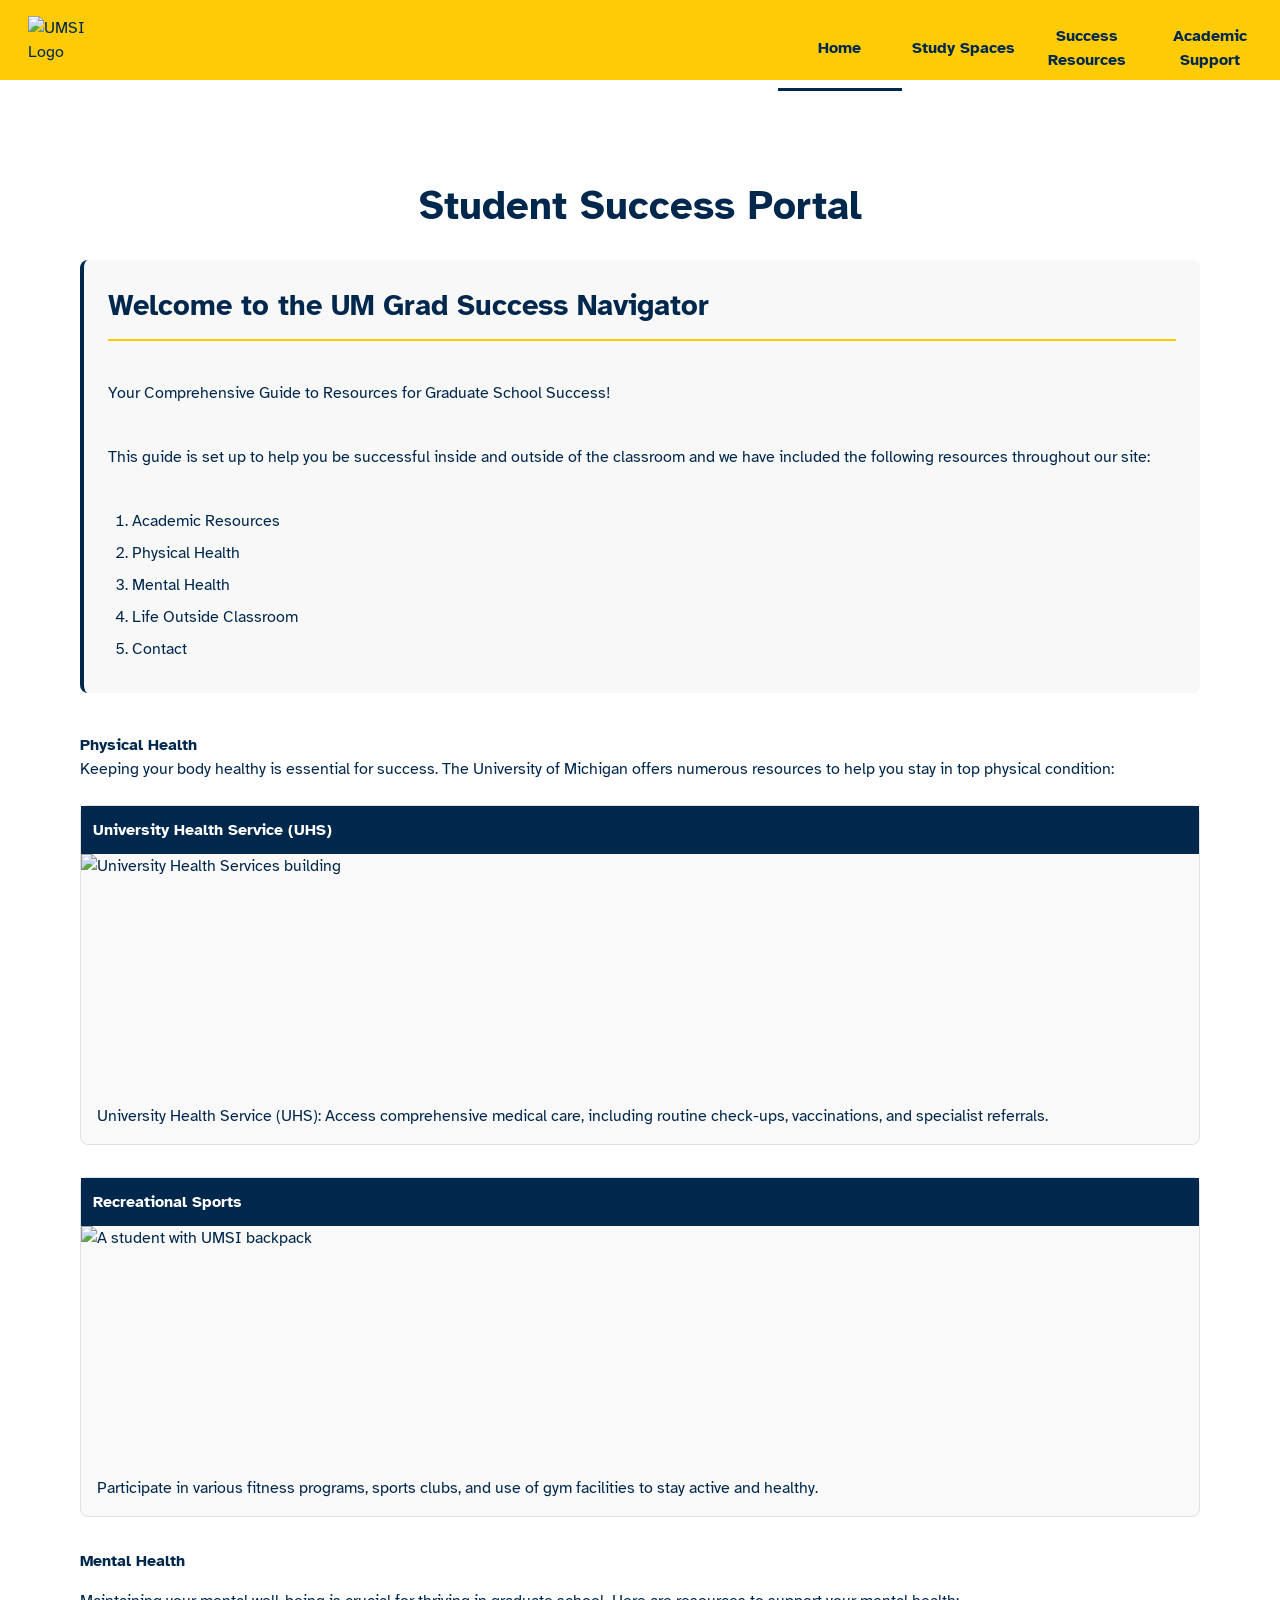
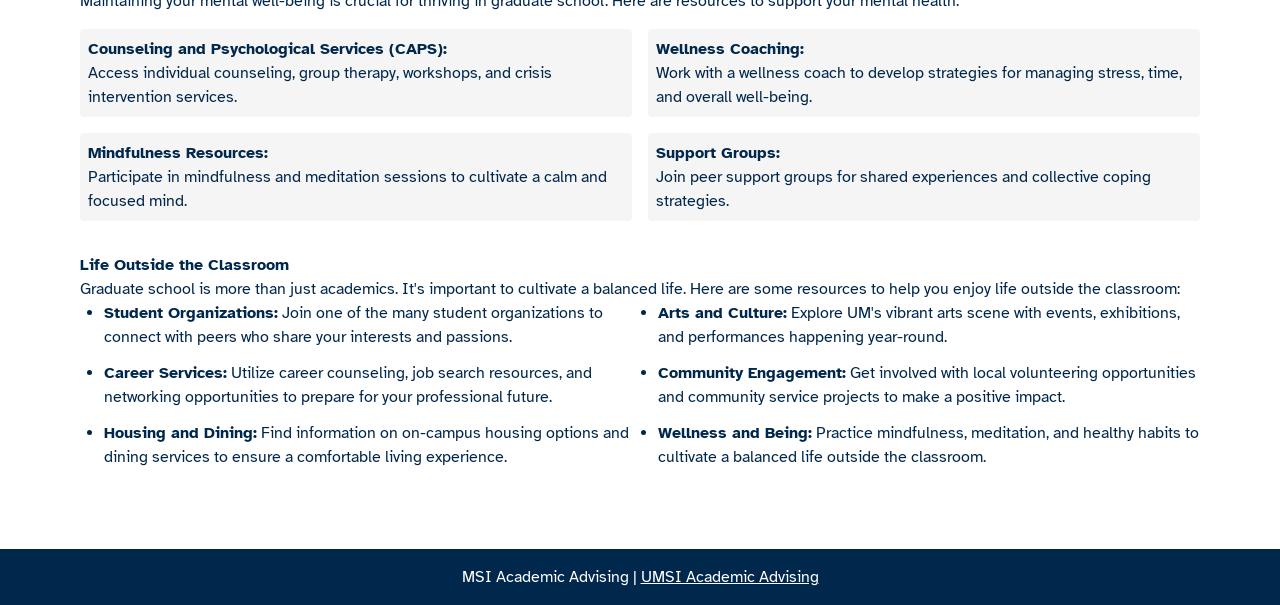
==== index.html @ 9c063427 "Add files via upload" ====
<!DOCTYPE html>
<html lang="en">
<head>
    <meta charset="UTF-8">
    <meta name="viewport" content="width=device-width, initial-scale=1.0">
    <title>Student Success Portal</title>
    <link rel="preconnect" href="https://fonts.googleapis.com">
    <link rel="preconnect" href="https://fonts.gstatic.com" crossorigin>
    <link href="https://fonts.googleapis.com/css2?family=Atkinson+Hyperlegible:ital,wght@0,400;0,700;1,400;1,700&display=swap" rel="stylesheet">
    <link rel="stylesheet" href="css/html5reset.css">
    <link rel="stylesheet" href="css/style.css">
</head>
<body>

    <a href="#main-content" class="skip-link">Skip to Main Content</a>

    <header>
        
        <div class="header">
            <img src="images/UMSI_signature_vertical_informal_solidblue.jpg" alt="UMSI Logo" class="logo">
            <nav>
                <ul>
                    <li class = "active"><a href="index.html" title="Current page: Home">Home</a></li>
                    <li><a href="study_spaces.html">Study Spaces</a></li>
                    <li><a href="student_success.html">Success Resources</a></li>
                    <li><a href="academic_support.html">Academic Support</a></li>
                </ul>
             </nav>
        </div>
    </header>

    <main id="main-content" class="container">
        <h1>Student Success Portal</h1>
        <section class="welcome-grid">
            <h2>Welcome to the UM Grad Success Navigator</h2>
            <p>Your Comprehensive Guide to Resources for Graduate School Success!</p>
            <p>This guide is set up to help you be successful inside and outside of the classroom and we have included the following resources throughout our site:</p>
            <ol>
                <li>Academic Resources</li>
                <li>Physical Health</li>
                <li>Mental Health</li>
                <li>Life Outside Classroom</li>
                <li>Contact</li>
            </ol>
        </section>

        <section class="physical-health">
                <h2>Physical Health</h2>
                <p>Keeping your body healthy is essential for success. The University of Michigan offers numerous resources to help you stay in top physical condition:</p>
                
                <div class="health-services-grid">
                    <div class="service-item">
                      <h3>University Health Service (UHS)</h3>
                      <img src="images/UHS.jpg" alt="University Health Services building">
                      <p>University Health Service (UHS): Access comprehensive medical care, including routine check-ups, vaccinations, and specialist referrals.</p>
                    </div>
                    
                    <div class="service-item">
                      <h3>Recreational Sports</h3>
                      <img src="images/UMSI_CampusFall_UMSIBackpack_02.jpg" alt="A student with UMSI backpack">
                      <p>Participate in various fitness programs, sports clubs, and use of gym facilities to stay active and healthy.</p>
                    </div>
                </div>
        </section>
        
        <section class="mental-health">
            <h2>Mental Health</h2>
            <p>Maintaining your mental well-being is crucial for thriving in graduate school. Here are resources to support your mental health:</p>
            <article>
                <h3>Counseling and Psychological Services (CAPS):</h3>
                <p> Access individual counseling, group therapy, workshops, and crisis intervention services.</p>
            </article>
            <article>
                <h3>Wellness Coaching:</h3>

                <p>Work with a wellness coach to develop strategies for managing stress, time, and overall well-being.</p>
            </article>
            <article>
                <h3>Mindfulness Resources:</h3>

                <p> Participate in mindfulness and meditation sessions to cultivate a calm and focused mind.</p>
            </article>
            <article>
                <h3>Support Groups:</h3>

                <p> Join peer support groups for shared experiences and collective coping strategies.</p>
            </article>
        </section>

        
        <section id="life-outside-classroom">
            <h2>Life Outside the Classroom</h2>
            <p>Graduate school is more than just academics. It's important to cultivate a balanced life. Here are some resources to help you enjoy life outside the classroom:</p>
        
            <ul class="outside-classroom-list">
                <li><strong>Student Organizations:</strong> Join one of the many student organizations to connect with peers who share your interests and passions.</li>
                <li><strong>Arts and Culture:</strong> Explore UM's vibrant arts scene with events, exhibitions, and performances happening year-round.</li>
                <li><strong>Career Services:</strong> Utilize career counseling, job search resources, and networking opportunities to prepare for your professional future.</li>
                <li><strong>Community Engagement:</strong> Get involved with local volunteering opportunities and community service projects to make a positive impact.</li>
                <li><strong>Housing and Dining:</strong> Find information on on-campus housing options and dining services to ensure a comfortable living experience.</li>
                <li><strong>Wellness and Being:</strong> Practice mindfulness, meditation, and healthy habits to cultivate a balanced life outside the classroom.</li>
            </ul>
        </section>
        <!-- Content taken & modified from UMGPT with the prompt, "write me a webpage of intro content to help University of Michigan Master's students navigate different resources for being successful in grad school - this will include academic resources, physical health resources, mental health resources, support for life outside the classroom"
        UMGPT. (2024). UMGPT (August 29th version) [Large language model]. -->
    </main>
    <footer class="footer">
        <p>MSI Academic Advising | <a href="https://sites.google.com/umich.edu/msiacademicadvising/student-support-resources">UMSI Academic Advising </a></p>
        </footer>
</body>
</html>
---- css/style.css ----
body {
  font-family: 'Atkinson Hyperlegible', sans-serif; 
  font-size: 1rem; 
  line-height: 1.5; 
  background-color: #FFFFFF; 
  color: #00274C; 
  margin: 0;
  padding: 0;
}

.skip-link {
  position: fixed; 
  top: -100px; 
  left: 0;
  background: #00274C;
  color: #FFFFFF;
  padding: 10px;
  width: auto; 
  height: auto;
}

.skip-link:focus {
  top: 0;
  left: 0;
  outline: 3px solid #FFCB05;
}


.container {
  display: block; 
  margin: 0; 
  padding: 5rem; 
}

.header {
  background-color: #FFCB05;
  padding: 0.5rem;
  width: 100%;
  display: flex;
  justify-content: space-between;
  align-items: center;
  top: 0;
}

.logo {
  width: 70px;
  height: auto;
  margin-left: 1rem;
}

nav {
  margin-right: 1rem;
  display: flex;
  justify-content: center;
}

nav ul {
  list-style: none;
  display: flex;
  justify-content: space-around;
  padding: 0;
  margin: 0;
}

nav li {
  flex: 1;
}

nav li a {
  display: flex;
  justify-content: center;
  align-items: center;
  height: 100%;
}

nav li {
  text-align: center;
}

nav a {
  color: #00274C;
  font-weight: bold;
  text-decoration: none;
  padding: 0.5rem;
}

nav a:hover,
nav a:focus {
  text-decoration: underline;
  color: #0076c8;
}

nav li.active a {
  color: #00274C;
  font-weight: bolder;
  border-bottom: 3px solid #00274C;
}


img { 
  width: 100%;
  max-width: 100%;
  height: auto;
  display: block;
  object-fit: cover;
}

.logo {
  width: 70px; 
  height: auto; 
  display: block; 
  margin-left: 20px; 
}

h1 {
  font-size: 2.5rem; 
  margin-top: 1rem; 
  margin-bottom: 1.5rem; 
  text-align: center; 
  font-weight: bold; 
}

.welcome-grid {
  display: grid;
  grid-template-columns: 1fr; 
  gap: 1.5rem;
  margin-bottom: 2.5rem;
  padding: 1.5rem;
  background-color: #f8f8f8;
  border-radius: 8px;
  border-left: 4px solid #00274C;
}


.welcome-grid h2 {
  grid-column: 1 / -1;
  margin-top: 0;
  color: #00274C;
  font-size: 1.8rem;
  border-bottom: 2px solid #FFCB05;
  padding-bottom: 0.75rem;
  margin-bottom: 1rem;
}


.welcome-grid p {
  grid-column: 1fr;
  margin-bottom: 1rem;
}

.welcome-grid ol {
  grid-column: 1fr;
  margin-top: 0;
  padding-left: 1.5rem;
}

.welcome-grid li {
  margin-bottom: 0.5rem;
}

.main-content {
  background-color: #FFFFFF;
  padding: 1rem;
}

.health-services-grid {
  display: grid;
  grid-template-columns: 1fr; 
  gap: 2rem; 
  margin-top: 1.5rem;
  margin-bottom: 2rem;
}


.service-item {
  gap: 0.75rem;
  border: 1px solid #e0e0e0;
  border-radius: 8px;
  background-color: #f9f9f9;
 
}

.service-item h3 {
  margin: 0;
  padding: 0.75rem;
  background-color: #00274C;
  color: white;
}

.service-item img {
  width: 100%;
  height: 250px; 
  object-fit: cover;
}

.service-item p {
  padding: 0 1rem 1rem;
  margin: 0;
}


.mental-health {
  display: grid;
  grid-template-columns: 1fr 1fr; 
  gap: 1rem;
  margin-bottom: 2rem;
}


.mental-health h2 {
  grid-column: 1 / -1;
}


.mental-health > p {
  grid-column: 1 / -1;
}


.mental-health article {
  padding: 0.5rem;
  background-color: #f5f5f5;
  border-radius: 0.25rem;
}


.outside-classroom-list {
  display: grid;
  grid-template-columns: 1fr 1fr; 
  gap: 0.75rem;
  padding-left: 1.5rem;
}

.academic-grid {
  display: grid;
  grid-template-columns: 1fr 1fr 1fr; 
  gap: 0.75rem;
  margin-bottom: 1.5rem;
}


.academic-grid h2 {
  grid-column: 1 / -1;
}


.study-spaces-overview,
.quiet-study-areas,
.group-study-spaces,
.online-study-resources {
    display: grid;
    gap: 1rem;
    margin-bottom: 2rem;
    padding: 1rem;
    background-color: #f9f9f9;
    border-radius: 8px;
}

.overview-content,
.quiet-study-content {
    display: grid;
    grid-template-columns: 1fr;
    gap: 1rem;
    align-items: center;
}

.section-image {
    width: 100%;
    max-height: 300px;
    object-fit: cover;
    border-radius: 8px;
}

.group-study-spaces ul,
.online-study-resources ul {
    padding-left: 1.5rem;
    margin-bottom: 1rem;
}

.group-study-spaces ul li,
.online-study-resources ul li {
    margin-bottom: 0.5rem;
}

.booking-link {
    display: inline-block;
    background-color: #00274C;
    color: white;
    padding: 0.5rem 1rem;
    text-decoration: none;
    border-radius: 4px;
    margin-top: 1rem;
}

.booking-link:hover {
    background-color: #FFCB05;
    color: #00274C;
}

.student-success {
  display: grid;
  grid-template-columns: 1fr;
  gap: 1rem;
  padding: 1rem;
}

.student-success section {
  background-color: #f9f9f9;
  border-radius: 12px;
  padding: 1.5rem;
}

.student-success section h2 {
  color: #00274C;
  border-bottom: 3px solid #FFCB05;
  padding-bottom: 0.5rem;
  margin-bottom: 1rem;
  font-size: 1.5rem;
  line-height: 1.2;
}

.student-success p {
  color: #00274C;
  line-height: 1.6;
  font-size: 16px;
}

.student-success figure {
  margin-top: 1rem;
  border-radius: 8px;
  overflow: hidden;
}

.student-success figure img {
  width: 100%;
  max-height: 250px;
  object-fit: cover;
}

.student-success a {
  display: inline-block;
  background-color: #FFCB05;
  color: #00274C;
  text-decoration: none;
  padding: 10px 15px;
  border-radius: 6px;
  font-weight: bold;
  margin-top: 1rem;
  text-align: center;
}

.student-success a:hover {
  background-color: #00274C;
  color: #FFCB05;
}


.academic-overview,
.academic-advising,
.tutoring-services,
.advising-tips {
  margin-bottom: 3rem;
  padding: 2rem;
  background-color: #f9f9f9;
  border-radius: 10px;
}

.academic-overview h2,
.academic-advising h2,
.tutoring-services h2,
.advising-tips h3 {
  color: #00274C;
  margin-bottom: 1rem;
  padding-bottom: 0.5rem;
  border-bottom: 2px solid #FFCB05;
}

.advising-image,
.tutoring-image {
  margin-top: 1.5rem;
  margin-bottom: 1.5rem;
  text-align: center;
}

.advising-image img,
.tutoring-image img {
    max-width: 100%;
    max-height:30%;
    border-radius: 5px;
}

.advising-link,
.tutoring-link {
  display: inline-block;
  background-color: #00274C;
  color: #fff;
  padding: 0.75rem 1.5rem;
  text-decoration: none;
  border-radius: 5px;
  margin-top: 1rem;
  text-align: center;
}

.advising-link:hover,
.tutoring-link:hover {
  background-color: #FFCB05;
  color: #00274C;
}

.advising-tips-list {
  list-style-type: none;
  padding-left: 0;
}

.advising-tips-list li {
  margin-bottom: 1.5rem;
}

.advising-tips-list ul {
  margin-top: 0.5rem;
  margin-bottom: 1rem;
  padding-left: 1.5rem;
}

.advising-tips-list ul li {
  margin-bottom: 0.5rem;
}

.footer {
  background-color: #00274C; 
  color: white;
  padding: 1rem;
  text-align: center; 
  display: grid;
  grid-template-columns: 1fr;
  gap: 0.5rem;
}

.footer a {
  color: #FFFFFF; 
  text-decoration: underline; 
}

.footer a:hover {
  background-color: #0076c8; 
  color: white; 
  border: 2px solid #0076c8;
  padding: 4px 8px; 
  border-radius: 4px;
}
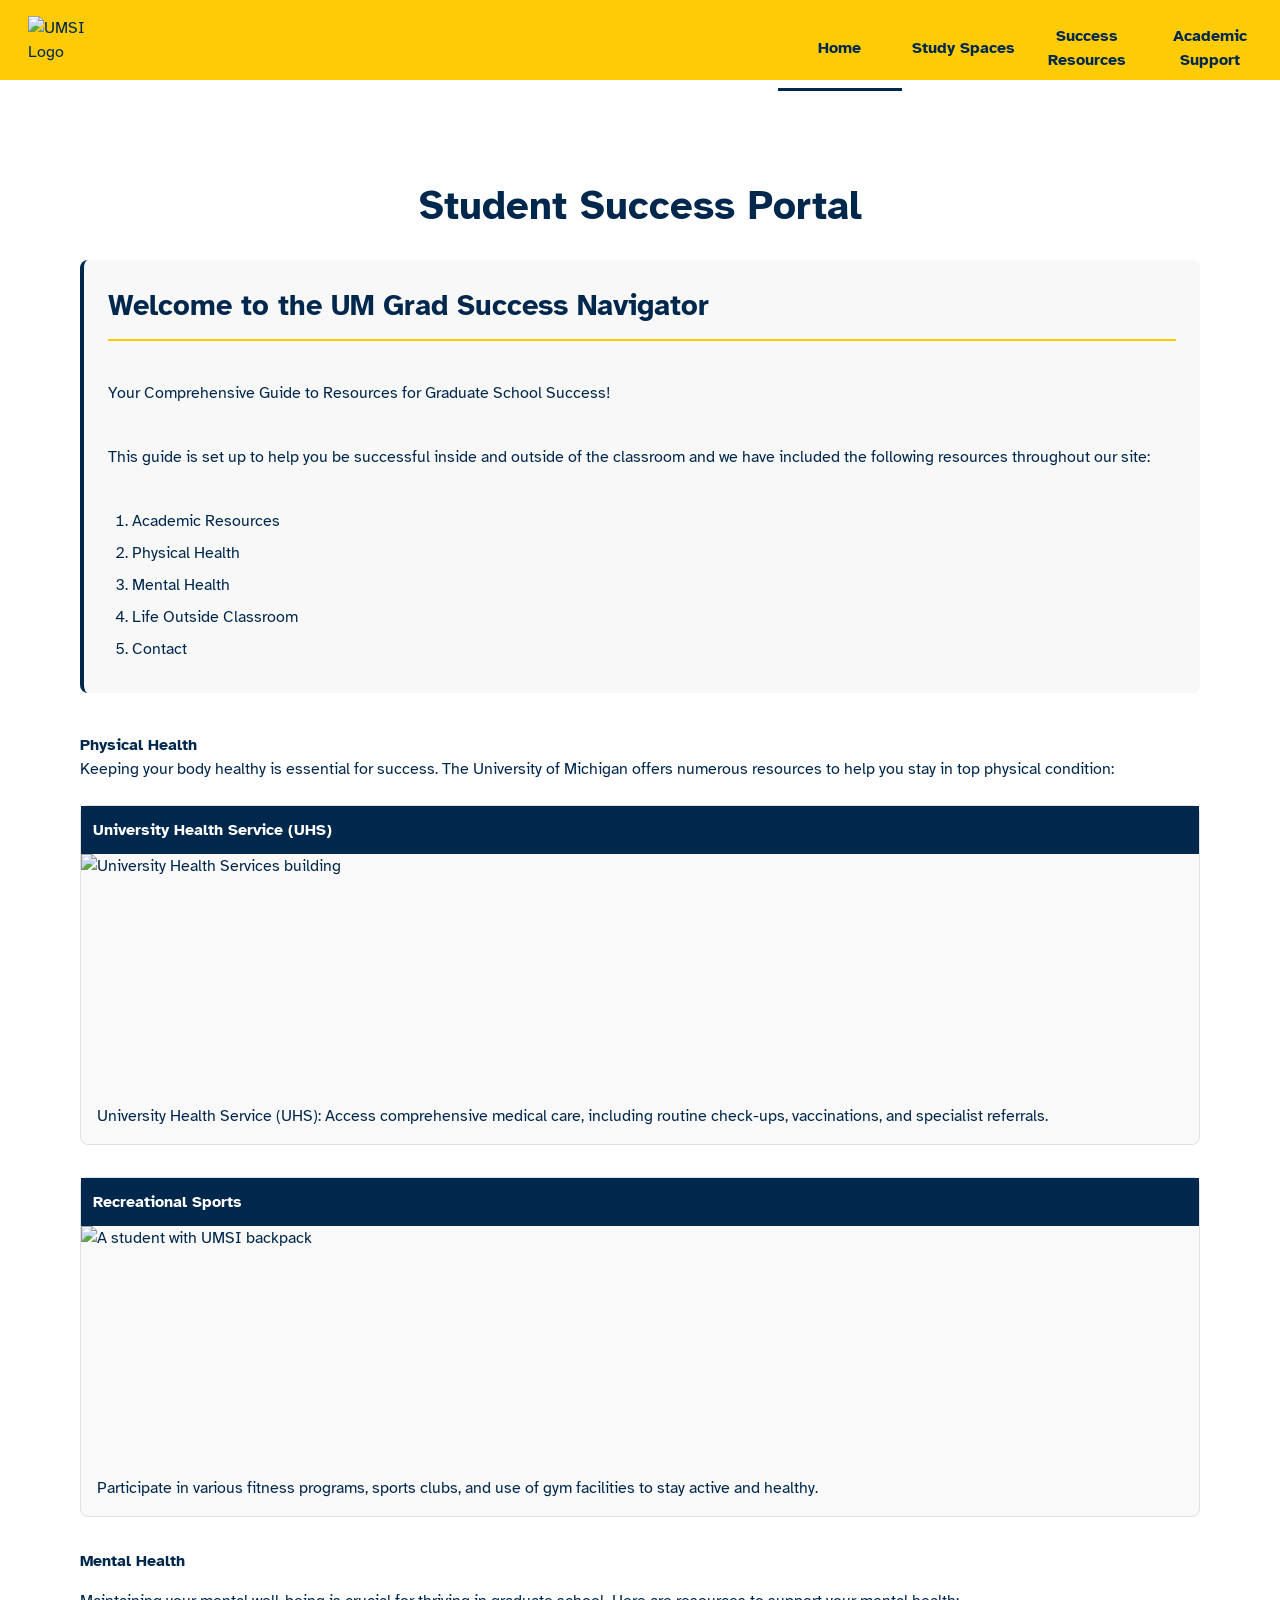
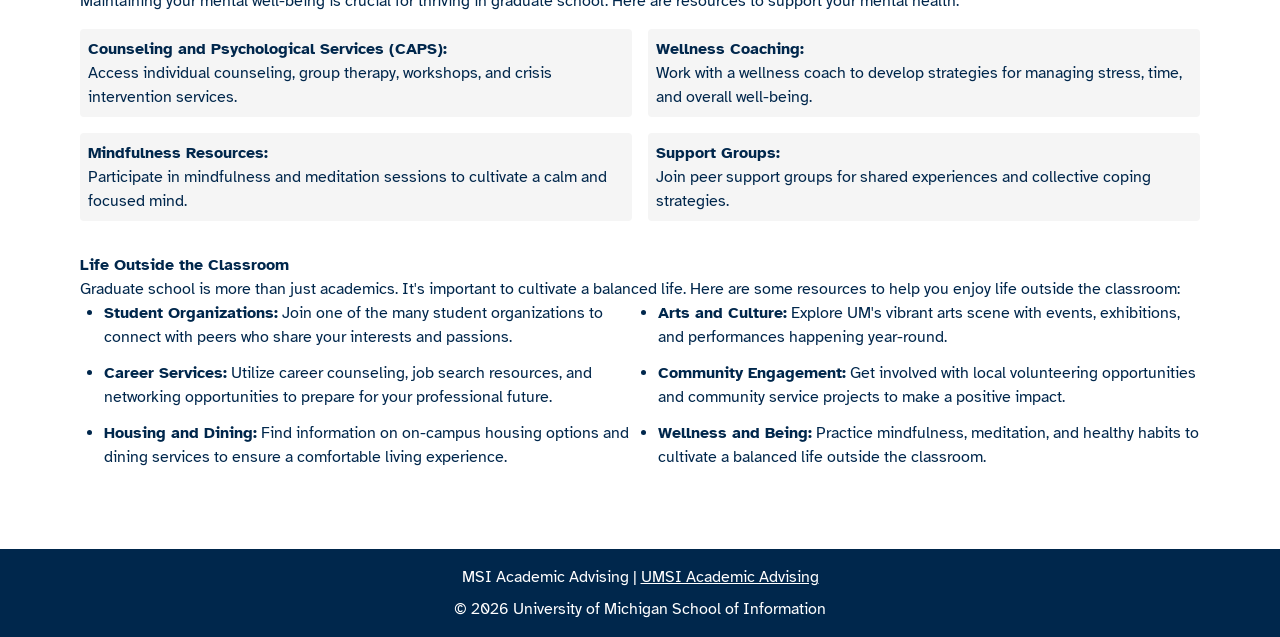
==== commit 8ca7ea07: "Add files via upload" ====
--- a/index.html
+++ b/index.html
@@ -105,7 +105,11 @@
         UMGPT. (2024). UMGPT (August 29th version) [Large language model]. -->
     </main>
     <footer class="footer">
-        <p>MSI Academic Advising | <a href="https://sites.google.com/umich.edu/msiacademicadvising/student-support-resources">UMSI Academic Advising </a></p>
-        </footer>
+        <p>MSI Academic Advising | <a href="https://sites.google.com/umich.edu/msiacademicadvising/student-support-resources">UMSI Academic Advising</a></p>
+        <p>© <span id="year"></span> University of Michigan School of Information</p>
+    </footer>
+    <script>
+        document.getElementById("year").innerHTML = new Date().getFullYear();
+        </script>
 </body>
 </html>
--- a/css/style.css
+++ b/css/style.css
@@ -37,6 +37,7 @@
   padding: 0.5rem;
   width: 100%;
   display: flex;
+  flex-wrap: wrap;
   justify-content: space-between;
   align-items: center;
   top: 0;
@@ -57,6 +58,7 @@
 nav ul {
   list-style: none;
   display: flex;
+  flex-wrap: wrap;
   justify-content: space-around;
   padding: 0;
   margin: 0;
@@ -144,12 +146,12 @@
 
 
 .welcome-grid p {
-  grid-column: 1fr;
+  grid-column: 1 / -1; 
   margin-bottom: 1rem;
 }
 
 .welcome-grid ol {
-  grid-column: 1fr;
+  grid-column: 1 / -1; 
   margin-top: 0;
   padding-left: 1.5rem;
 }
@@ -290,6 +292,7 @@
     text-decoration: none;
     border-radius: 4px;
     margin-top: 1rem;
+    text-align: center;
 }
 
 .booking-link:hover {
@@ -398,7 +401,7 @@
   text-decoration: none;
   border-radius: 5px;
   margin-top: 1rem;
-  text-align: center;
+  
 }
 
 .advising-link:hover,
